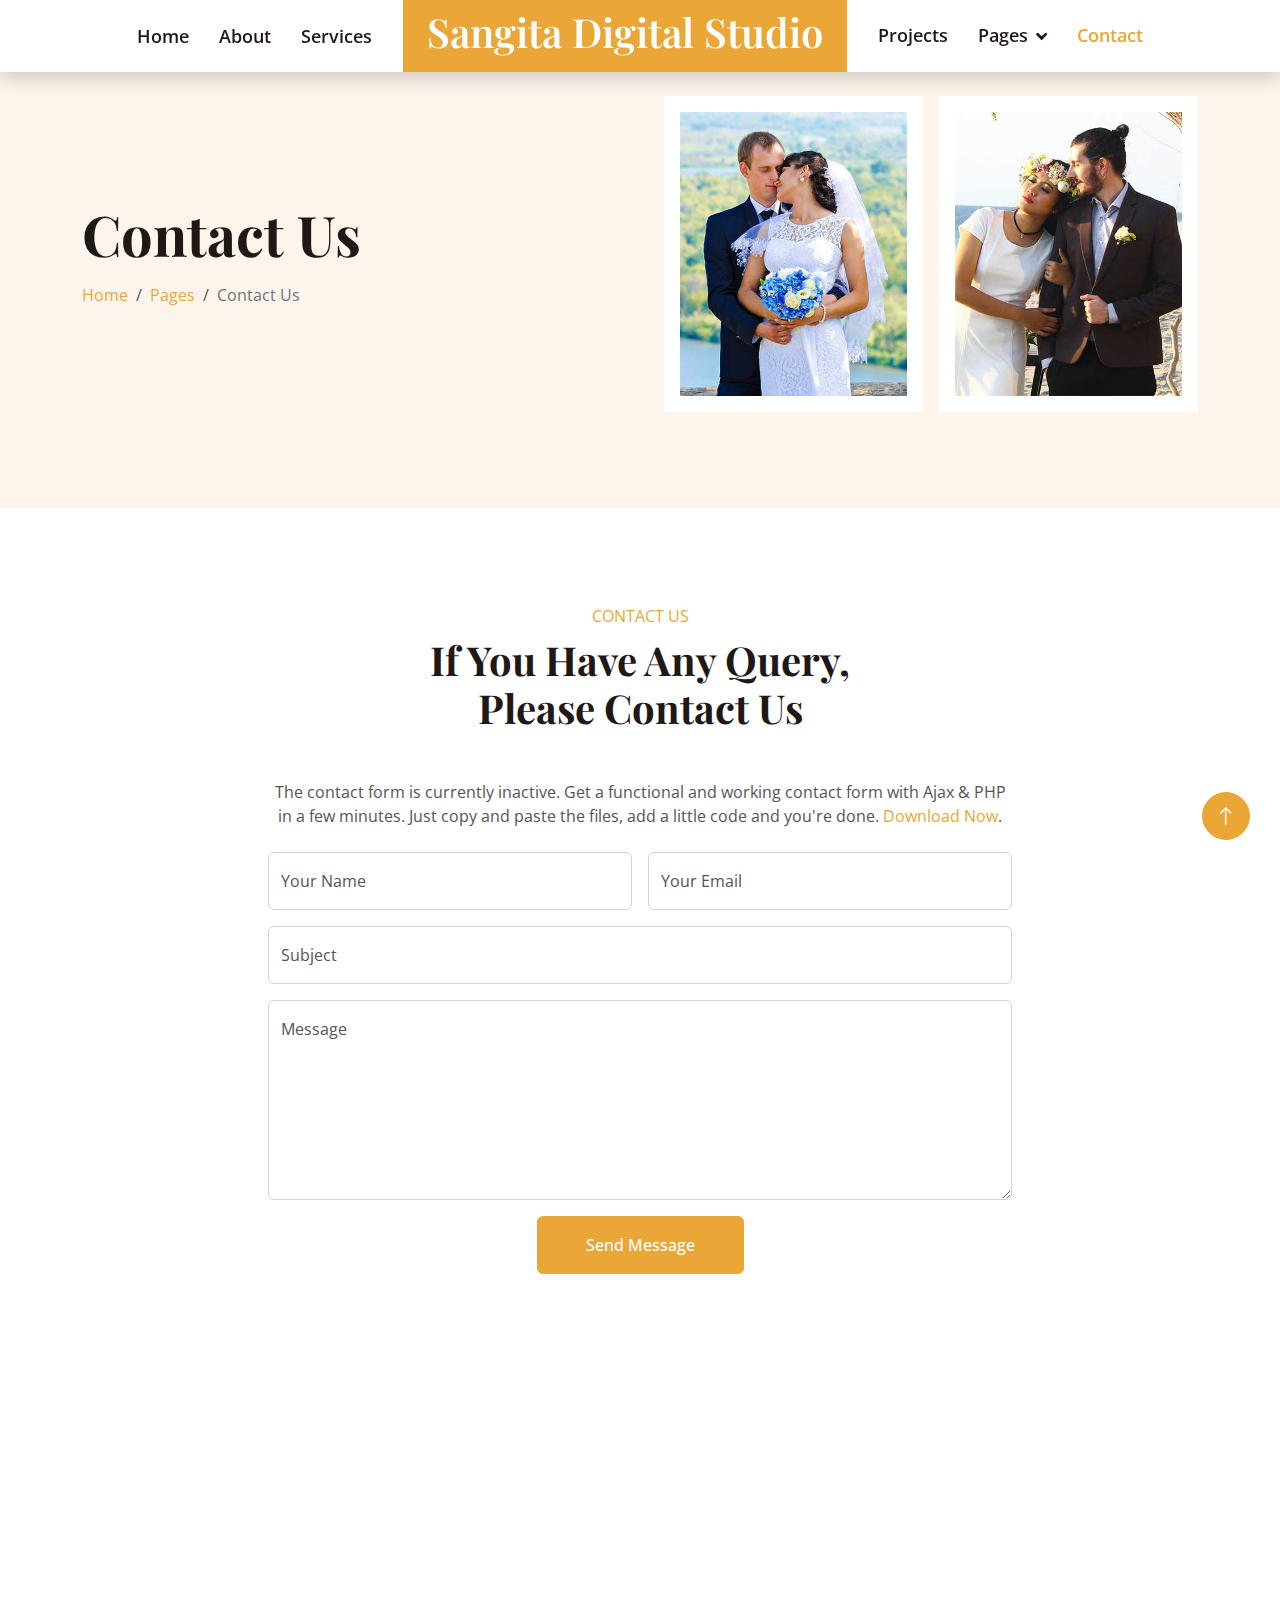
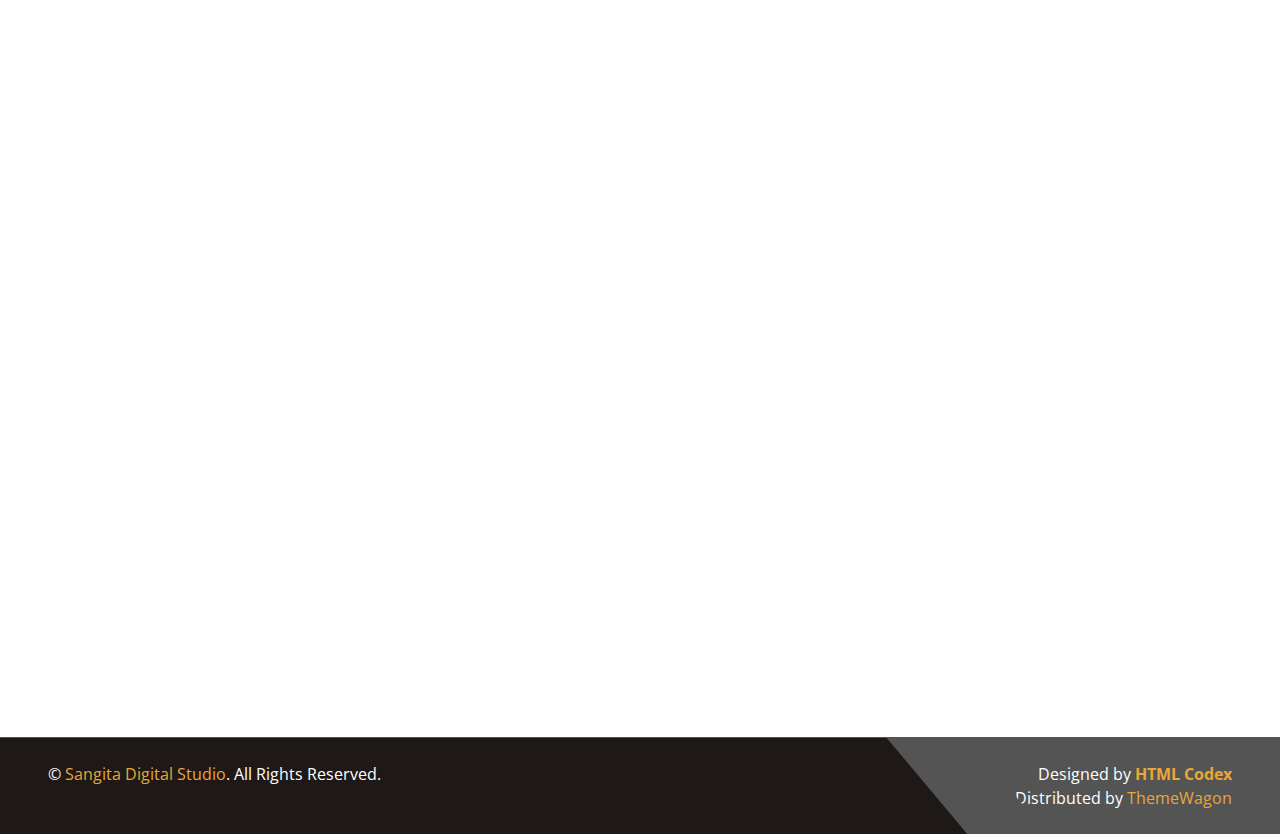
==== contact.html @ 9ca1c764 "Initial Commit" ====
<!DOCTYPE html>
<html lang="en">

<head>
    <meta charset="utf-8">
    <title>Sangita Digital Studio</title>
    <meta content="width=device-width, initial-scale=1.0" name="viewport">
    <meta content="" name="keywords">
    <meta content="" name="description">

    <!-- Favicon -->
    <link href="img/favicon.ico" rel="icon">

    <!-- Google Web Fonts -->
    <link rel="preconnect" href="https://fonts.googleapis.com">
    <link rel="preconnect" href="https://fonts.gstatic.com" crossorigin>
    <link href="https://fonts.googleapis.com/css2?family=Open+Sans:wght@400;500;600&family=Playfair+Display:wght@500;600;700&display=swap" rel="stylesheet"> 

    <!-- Icon Font Stylesheet -->
    <link href="https://cdnjs.cloudflare.com/ajax/libs/font-awesome/5.10.0/css/all.min.css" rel="stylesheet">
    <link href="https://cdn.jsdelivr.net/npm/bootstrap-icons@1.4.1/font/bootstrap-icons.css" rel="stylesheet">

    <!-- Libraries Stylesheet -->
    <link href="lib/animate/animate.min.css" rel="stylesheet">
    <link href="lib/owlcarousel/assets/owl.carousel.min.css" rel="stylesheet">
    <link href="lib/lightbox/css/lightbox.min.css" rel="stylesheet">

    <!-- Customized Bootstrap Stylesheet -->
    <link href="css/bootstrap.min.css" rel="stylesheet">

    <!-- Template Stylesheet -->
    <link href="css/style.css" rel="stylesheet">
</head>

<body>
    <!-- Spinner Start -->
    <div id="spinner" class="show bg-white position-fixed translate-middle w-100 vh-100 top-50 start-50 d-flex align-items-center justify-content-center">
        <div class="spinner-grow text-primary" role="status"></div>
    </div>
    <!-- Spinner End -->


    <!-- Navbar Start -->
    <nav class="navbar navbar-expand-lg bg-white navbar-light fixed-top shadow py-lg-0 px-4 px-lg-5 wow fadeIn" data-wow-delay="0.1s">
        <a href="index.html" class="navbar-brand d-block d-lg-none">
            <h1 class="text-primary">Sangita Digital Studio</h1>
        </a>
        <button type="button" class="navbar-toggler" data-bs-toggle="collapse" data-bs-target="#navbarCollapse">
            <span class="navbar-toggler-icon"></span>
        </button>
        <div class="collapse navbar-collapse justify-content-between py-4 py-lg-0" id="navbarCollapse">
            <div class="navbar-nav ms-auto py-0">
                <a href="index.html" class="nav-item nav-link">Home</a>
                <a href="about.html" class="nav-item nav-link">About</a>
                <a href="service.html" class="nav-item nav-link">Services</a>
            </div>
            <a href="index.html" class="navbar-brand bg-primary py-2 px-4 mx-3 d-none d-lg-block">
                <h1 class="text-white">Sangita Digital Studio</h1>
            </a>
            <div class="navbar-nav me-auto py-0">
                <a href="project.html" class="nav-item nav-link">Projects</a>
                <div class="nav-item dropdown">
                    <a href="#" class="nav-link dropdown-toggle" data-bs-toggle="dropdown">Pages</a>
                    <div class="dropdown-menu rounded-0 shadow-sm border-0 m-0">
                        <a href="feature.html" class="dropdown-item">Features</a>
                        <a href="team.html" class="dropdown-item">Our Team</a>
                        <a href="testimonial.html" class="dropdown-item">Testimonial</a>
                        <a href="404.html" class="dropdown-item">404 Page</a>
                    </div>
                </div>
                <a href="contact.html" class="nav-item nav-link active">Contact</a>
            </div>
        </div>
    </nav>
    <!-- Navbar End -->


    <!-- Header Start -->
    <div class="container-fluid hero-header bg-light py-5 mb-5">
        <div class="container py-5">
            <div class="row g-5 align-items-center">
                <div class="col-lg-6">
                    <h1 class="display-4 mb-3 animated slideInDown">Contact Us</h1>
                    <nav aria-label="breadcrumb animated slideInDown">
                        <ol class="breadcrumb mb-0">
                            <li class="breadcrumb-item"><a href="index.html">Home</a></li>
                            <li class="breadcrumb-item"><a href="#">Pages</a></li>
                            <li class="breadcrumb-item active" aria-current="page">Contact Us</li>
                        </ol>
                    </nav>
                </div>
                <div class="col-lg-6 animated fadeIn">
                    <div class="row g-3">
                        <div class="col-6 text-end">
                            <img class="img-fluid bg-white p-3 w-100" src="img/hero-1.jpg" alt="">
                        </div>
                        <div class="col-6">
                            <img class="img-fluid bg-white p-3 w-100" src="img/hero-2.jpg" alt="">
                        </div>
                    </div>
                </div>
            </div>
        </div>
    </div>
    <!-- Header End -->


    <!-- Contact Start -->
    <div class="container-xxl py-5">
        <div class="container">
            <div class="text-center mx-auto wow fadeInUp" data-wow-delay="0.1s" style="max-width: 500px;">
                <p class="text-primary text-uppercase mb-2">Contact Us</p>
                <h1 class="display-6 mb-5">If You Have Any Query, Please Contact Us</h1>
            </div>
            <div class="row g-0 justify-content-center">
                <div class="col-lg-8 wow fadeInUp" data-wow-delay="0.1s">
                    <p class="text-center mb-4">The contact form is currently inactive. Get a functional and working contact form with Ajax & PHP in a few minutes. Just copy and paste the files, add a little code and you're done. <a href="https://htmlcodex.com/contact-form">Download Now</a>.</p>
                    <form>
                        <div class="row g-3">
                            <div class="col-md-6">
                                <div class="form-floating">
                                    <input type="text" class="form-control" id="name" placeholder="Your Name">
                                    <label for="name">Your Name</label>
                                </div>
                            </div>
                            <div class="col-md-6">
                                <div class="form-floating">
                                    <input type="email" class="form-control" id="email" placeholder="Your Email">
                                    <label for="email">Your Email</label>
                                </div>
                            </div>
                            <div class="col-12">
                                <div class="form-floating">
                                    <input type="text" class="form-control" id="subject" placeholder="Subject">
                                    <label for="subject">Subject</label>
                                </div>
                            </div>
                            <div class="col-12">
                                <div class="form-floating">
                                    <textarea class="form-control" placeholder="Leave a message here" id="message" style="height: 200px"></textarea>
                                    <label for="message">Message</label>
                                </div>
                            </div>
                            <div class="col-12 text-center">
                                <button class="btn btn-primary py-3 px-5" type="submit">Send Message</button>
                            </div>
                        </div>
                    </form>
                </div>
            </div>
        </div>
    </div>
    <!-- Contact End -->


    <!-- Google Map Start -->
    <div class="container-xxl py-5 px-0 wow fadeInUp" data-wow-delay="0.1s">
        <!-- <iframe class="w-100 mb-n2" style="height: 450px;"
            src="https://www.google.com/maps/embed?pb=!1m18!1m12!1m3!1d3001156.4288297426!2d-78.01371936852176!3d42.72876761954724!2m3!1f0!2f0!3f0!3m2!1i1024!2i768!4f13.1!3m3!1m2!1s0x4ccc4bf0f123a5a9%3A0xddcfc6c1de189567!2sNew%20York%2C%20USA!5e0!3m2!1sen!2sbd!4v1603794290143!5m2!1sen!2sbd"
            frameborder="0" allowfullscreen="" aria-hidden="false" tabindex="0"></iframe> -->
        <iframe class="w-100 mb-n2" style="height: 450px;" 
            src="https://www.google.com/maps/embed?pb=!1m18!1m12!1m3!1d3598.1397902783365!2d85.16234907585388!3d25.60027071525597!2m3!1f0!2f0!3f0!3m2!1i1024!2i768!4f13.1!3m3!1m2!1s0x39ed5896970a7b57%3A0xfb50a02e3387fff5!2sSangita%20Digital%20Studio!5e0!3m2!1sen!2sin!4v1703401044693!5m2!1sen!2sin"
            frameborder="0" allowfullscreen="" aria-hidden="false" tabindex="0">
        </iframe>
    </div>
    <!-- Google Map End -->


    <!-- Footer Start -->
    <div class="container-fluid footer position-relative bg-dark text-white-50 mt-5 py-5 px-4 px-lg-5 wow fadeIn" data-wow-delay="0.1s">
        <div class="row g-5 py-5 pb-0">
            <div class="col-lg-6 pe-lg-5">
                <a href="index.html" class="navbar-brand">
                    <h1 class="display-5 text-primary">Sangita Digital Studio</h1>
                </a>
                <p>Capturing moments, creating memories – Sangita Digital Studio, where every image tells a unique story.</p>
                <p><i class="fa fa-map-marker-alt me-2"></i>Munna Chowk, Chitragupta nagar, Kankarbagh, Patna</p>
                <p><i class="fa fa-phone-alt me-2"></i>+91-7277164157</p>
                <p><i class="fa fa-envelope me-2"></i>sangitastudio774@gmail.com</p>
            </div>
            <div class="col-lg-6 ps-lg-5">
                <div class="row g-5">
                    <div class="col-sm-6">
                        <h4 class="text-light mb-4">Quick Links</h4>
                        <a class="btn btn-link" href="">About Us</a>
                        <a class="btn btn-link" href="">Contact Us</a>
                        <a class="btn btn-link" href="">Our Services</a>
                        <a class="btn btn-link" href="">Terms & Condition</a>
                        <a class="btn btn-link" href="">Support</a>
                    </div>
                    <div class="col-sm-6">
                        <h4 class="text-light mb-4">Follow us on</h4>
                        <div class="social-media">
                            <span><a class="btn btn-square btn-outline-primary rounded-circle me-2" href="#"><i class="fab fa-twitter"></i></a></span>
                            <span><span>Twitter</span></span>
                        </div>
                        <div class="social-media">
                            <span><a class="btn btn-square btn-outline-primary rounded-circle me-2" href="#"><i class="fab fa-facebook-f"></i></a></span>
                            <span>Facebook</span>
                        </div>
                        <div class="social-media">
                            <span><a class="btn btn-square btn-outline-primary rounded-circle me-2" href="#"><i class="fab fa-linkedin-in"></i></a></span>
                            <span>Linkedin</span>
                        </div>
                        <div class="social-media">
                            <span>
                                <a class="btn btn-square btn-outline-primary rounded-circle me-2" href="https://www.instagram.com/sangitadigitalstudio/">
                                    <i class="fab fa-instagram"></i>
                                </a>
                            </span>
                            <span>Instagram</span>
                        </div>
                        
                    </div>
                </div>
            </div>
        </div>
    </div>
    <!-- Footer End -->


    <!-- Copyright Start -->
    <div class="container-fluid bg-dark text-white border-top border-secondary px-0">
        <div class="d-flex flex-column flex-md-row justify-content-between">
            <div class="py-4 px-5 text-center text-md-start">
                <p class="mb-0">&copy; <a class="text-primary" href="#">Sangita Digital Studio</a>. All Rights Reserved.</p>
            </div>
            <div class="py-4 px-5 bg-secondary footer-shape position-relative text-center text-md-end">
                <!--/*** This template is free as long as you keep the footer author’s credit link/attribution link/backlink. If you'd like to use the template without the footer author’s credit link/attribution link/backlink, you can purchase the Credit Removal License from "https://htmlcodex.com/credit-removal". Thank you for your support. ***/-->
                <p class="mb-0">Designed by <a class="text-primary fw-bold" href="https://htmlcodex.com">HTML Codex</a></p>  Distributed by <a href="https://themewagon.com" target="_blank" >ThemeWagon</a>
            </div>
        </div>
    </div>
    <!-- Copyright End -->


    <!-- Back to Top -->
    <a href="#" class="btn btn-lg btn-primary btn-lg-square rounded-circle back-to-top"><i class="bi bi-arrow-up"></i></a>


    <!-- JavaScript Libraries -->
    <script src="https://code.jquery.com/jquery-3.4.1.min.js"></script>
    <script src="https://cdn.jsdelivr.net/npm/bootstrap@5.0.0/dist/js/bootstrap.bundle.min.js"></script>
    <script src="lib/wow/wow.min.js"></script>
    <script src="lib/easing/easing.min.js"></script>
    <script src="lib/waypoints/waypoints.min.js"></script>
    <script src="lib/counterup/counterup.min.js"></script>
    <script src="lib/owlcarousel/owl.carousel.min.js"></script>
    <script src="lib/lightbox/js/lightbox.min.js"></script>

    <!-- Template Javascript -->
    <script src="js/main.js"></script>
</body>

</html>
---- css/style.css ----
/********** Template CSS **********/
:root {
    --primary: #EAA636;
    --secondary: #545454;
    --light: #FDF5EB;
    --dark: #1E1916;
}

.back-to-top {
    position: fixed;
    display: none;
    right: 30px;
    bottom: 60px;
    z-index: 99;
}


/*** Spinner ***/
#spinner {
    opacity: 0;
    visibility: hidden;
    transition: opacity .5s ease-out, visibility 0s linear .5s;
    z-index: 99999;
}

#spinner.show {
    transition: opacity .5s ease-out, visibility 0s linear 0s;
    visibility: visible;
    opacity: 1;
}


/*** Button ***/
.btn {
    font-weight: 500;
    transition: .5s;
}

.btn.btn-primary {
    color: #FFFFFF;
}

.btn-square {
    width: 38px;
    height: 38px;
}

.btn-sm-square {
    width: 32px;
    height: 32px;
}

.btn-lg-square {
    width: 48px;
    height: 48px;
}

.btn-square,
.btn-sm-square,
.btn-lg-square {
    padding: 0;
    display: flex;
    align-items: center;
    justify-content: center;
    font-weight: normal;
}


/*** Navbar ***/
.navbar.fixed-top {
    display: flex;
    /* transition: .5s; */
}

.navbar .navbar-nav .nav-link {
    padding: 20px 15px;
    color: var(--dark);
    font-size: 18px;
    font-weight: 600;
    outline: none;
}

.navbar .navbar-nav .nav-link:hover,
.navbar .navbar-nav .nav-link.active {
    color: var(--primary);
}

@media (max-width: 991.98px) {
    .navbar .navbar-nav .nav-link  {
        padding: 10px 0;
    }
}

.navbar .dropdown-toggle::after {
    border: none;
    content: "\f107";
    font-family: "Font Awesome 5 Free";
    font-weight: 900;
    vertical-align: middle;
    margin-left: 8px;
}

@media (min-width: 992px) {
    .navbar .nav-item .dropdown-menu {
        display: block;
        border: none;
        margin-top: 0;
        top: 150%;
        right: 15px;
        opacity: 0;
        visibility: hidden;
        transition: .5s;
    }

    .navbar .nav-item:hover .dropdown-menu {
        top: 100%;
        visibility: visible;
        transition: .5s;
        opacity: 1;
    }
}


/*** Header ***/
.btn-play {
    position: relative;
    display: block;
    box-sizing: content-box;
    width: 16px;
    height: 26px;
    border-radius: 100%;
    border: none;
    outline: none !important;
    padding: 18px 20px 20px 28px;
    background: var(--primary);
}

.btn-play:before {
    content: "";
    position: absolute;
    z-index: 0;
    left: 50%;
    top: 50%;
    transform: translateX(-50%) translateY(-50%);
    display: block;
    width: 60px;
    height: 60px;
    background: var(--primary);
    border-radius: 100%;
    animation: pulse-border 1500ms ease-out infinite;
}

.btn-play:after {
    content: "";
    position: absolute;
    z-index: 1;
    left: 50%;
    top: 50%;
    transform: translateX(-50%) translateY(-50%);
    display: block;
    width: 60px;
    height: 60px;
    background: var(--primary);
    border-radius: 100%;
    transition: all 200ms;
}

.btn-play span {
    display: block;
    position: relative;
    z-index: 3;
    width: 0;
    height: 0;
    left: -1px;
    border-left: 16px solid #FFFFFF;
    border-top: 11px solid transparent;
    border-bottom: 11px solid transparent;
}

@keyframes pulse-border {
    0% {
        transform: translateX(-50%) translateY(-50%) translateZ(0) scale(1);
        opacity: 1;
    }

    100% {
        transform: translateX(-50%) translateY(-50%) translateZ(0) scale(2);
        opacity: 0;
    }
}

.modal-video .modal-dialog {
    position: relative;
    max-width: 800px;
    margin: 60px auto 0 auto;
}

.modal-video .modal-body {
    position: relative;
    padding: 0px;
}

.modal-video .close {
    position: absolute;
    width: 30px;
    height: 30px;
    right: 0px;
    top: -30px;
    z-index: 999;
    font-size: 30px;
    font-weight: normal;
    color: #FFFFFF;
    background: #000000;
    opacity: 1;
}

.hero-header .breadcrumb-item+.breadcrumb-item::before {
    color: var(--secondary);
}

.brand-name {
    display: block;
    font-size: 2rem;
    font-family: "Playfair Display",serif;
}

@media (min-width: 576px) {
    .brand-name {
        display: inline;
    }
}

@media (min-width: 576px) and (max-width: 991.98px) {
    
}

@media (min-width: 992px) and (max-width: 1200px) {
    .brand-name {
        display: block;
    }
}


/*** Facts ***/
.fact-item {
    transition: .3s;
}

.fact-item:hover {
    margin-top: -10px;
    background: #FFFFFF !important;
    box-shadow: 0 0 45px rgba(0, 0, 0, .07);
}


/*** About ***/
.img-twice::before {
    position: absolute;
    content: "";
    width: 60%;
    height: 80%;
    top: 10%;
    left: 20%;
    border: 1rem solid var(--light);
    z-index: -1;
}


/*** Service ***/
.service-item,
.service-item * {
    transition: .3s;
}

.service-item:hover {
    margin-top: -10px;
    background: var(--primary) !important;
}

.service-item:hover * {
    color: var(--light);
}

.service-item .service-overlay {
    position: absolute;
    width: 100%;
    height: 100%;
    top: 0;
    left: 0;
    display: flex;
    align-items: center;
    justify-content: center;
    background: rgba(0, 0, 0, .5);
    overflow: hidden;
    opacity: 0;
    transition: .5s;
}

.service-item:hover .service-overlay {
    opacity: 1;
}


/*** Project ***/
.project-item {
    position: relative;
}

.project-item .project-title {
    position: absolute;
    top: auto;
    right: 1rem;
    bottom: 1rem;
    left: 1rem;
    padding: 1rem;
    text-align: center;
    background: #FFFFFF;
    transition: .5s;
}

.project-item:hover .project-title {
    color: #FFFFFF;
    background: var(--primary);
}


/*** Team ***/
/* .team-img::after {
    position: absolute;
    content: "";
    width: 0;
    height: 0;
    bottom: 0px;
    left: 50%;
    transform: translateX(-50%);
    border: 30px solid;
    border-color: transparent transparent #FFFFFF transparent;      
}

@media (min-width: 576px) {
    .flex-sm-row .team-img::after,
    .flex-lg-row-reverse .team-img::after {
        top: 50%;
        right: 0;
        bottom: auto;
        left: auto;
        transform: translateY(-50%);
        border-color: transparent #FFFFFF transparent transparent;
    }
}

@media (min-width: 576px) and (max-width: 991.98px) {
    .flex-sm-row-reverse .team-img::after {
        top: 50%;
        right: auto;
        bottom: auto;
        left: 0;
        transform: translateY(-50%);
        border-color: transparent transparent transparent #FFFFFF;
    }
}

@media (min-width: 992px) {
    .flex-lg-row-reverse .team-img::after,
    .flex-sm-row-reverse .team-img::after {
        top: 50%;
        right: auto;
        bottom: auto;
        left: 0;
        transform: translateY(-50%);
        border-color: transparent transparent transparent #FFFFFF;
    }

    .flex-sm-row-reverse.flex-lg-row .team-img::after {
        top: 50%;
        right: 0;
        bottom: auto;
        left: auto;
        transform: translateY(-50%);
        border-color: transparent #FFFFFF transparent transparent;
    }
} */


/*** Testimonial ***/
.testimonial-carousel .owl-item .testimonial-item img {
    width: 60px;
    height: 60px;
}

.testimonial-carousel .owl-item .testimonial-item,
.testimonial-carousel .owl-item .testimonial-item * {
    transition: .5s;
}

.testimonial-carousel .owl-item.center .testimonial-item {
    background: var(--primary) !important;
}

.testimonial-carousel .owl-item.center .testimonial-item * {
    color: #FFFFFF !important;
}

.testimonial-carousel .owl-nav {
    margin-top: 30px;
    display: flex;
    justify-content: center;
}

.testimonial-carousel .owl-nav .owl-prev,
.testimonial-carousel .owl-nav .owl-next {
    margin: 0 12px;
    width: 50px;
    height: 50px;
    display: flex;
    align-items: center;
    justify-content: center;
    border-radius: 50px;
    font-size: 22px;
    color: var(--light);
    background: var(--primary);
    transition: .5s;
}

.testimonial-carousel .owl-nav .owl-prev:hover,
.testimonial-carousel .owl-nav .owl-next:hover {
    color: var(--primary);
    background: var(--dark);
}


/*** Footer ***/
@media (min-width: 992px) {
    .footer::after {
        position: absolute;
        content: "";
        width: 1px;
        height: 100%;
        top: 0;
        left: 50%;
        background: var(--secondary);
    }
}

.footer-shape::before {
    position: absolute;
    content: "";
    width: 80px;
    height: 100%;
    top: 0;
    left: -40px;
    background: var(--secondary);
    transform: skew(40deg);
}

.footer .btn.btn-link {
    display: block;
    margin-bottom: 5px;
    padding: 0;
    text-align: left;
    color: rgba(255, 255, 255, .5);
    font-weight: normal;
    text-transform: capitalize;
    transition: .3s;
}

.footer .btn.btn-link::before {
    position: relative;
    content: "\f105";
    font-family: "Font Awesome 5 Free";
    font-weight: 900;
    color: rgba(255, 255, 255, .5);
    margin-right: 10px;
}

.footer .btn.btn-link:hover {
    color: var(--primary);
    letter-spacing: 1px;
    box-shadow: none;
}

.social-media {
    display: flex;
    align-items: center;
    margin-bottom: 10px;
}


/*** Copyright ***/
.heart:before {
    content: '\2665';
    color: red;
}

/* .heart {
    content: '&#9829';
} */
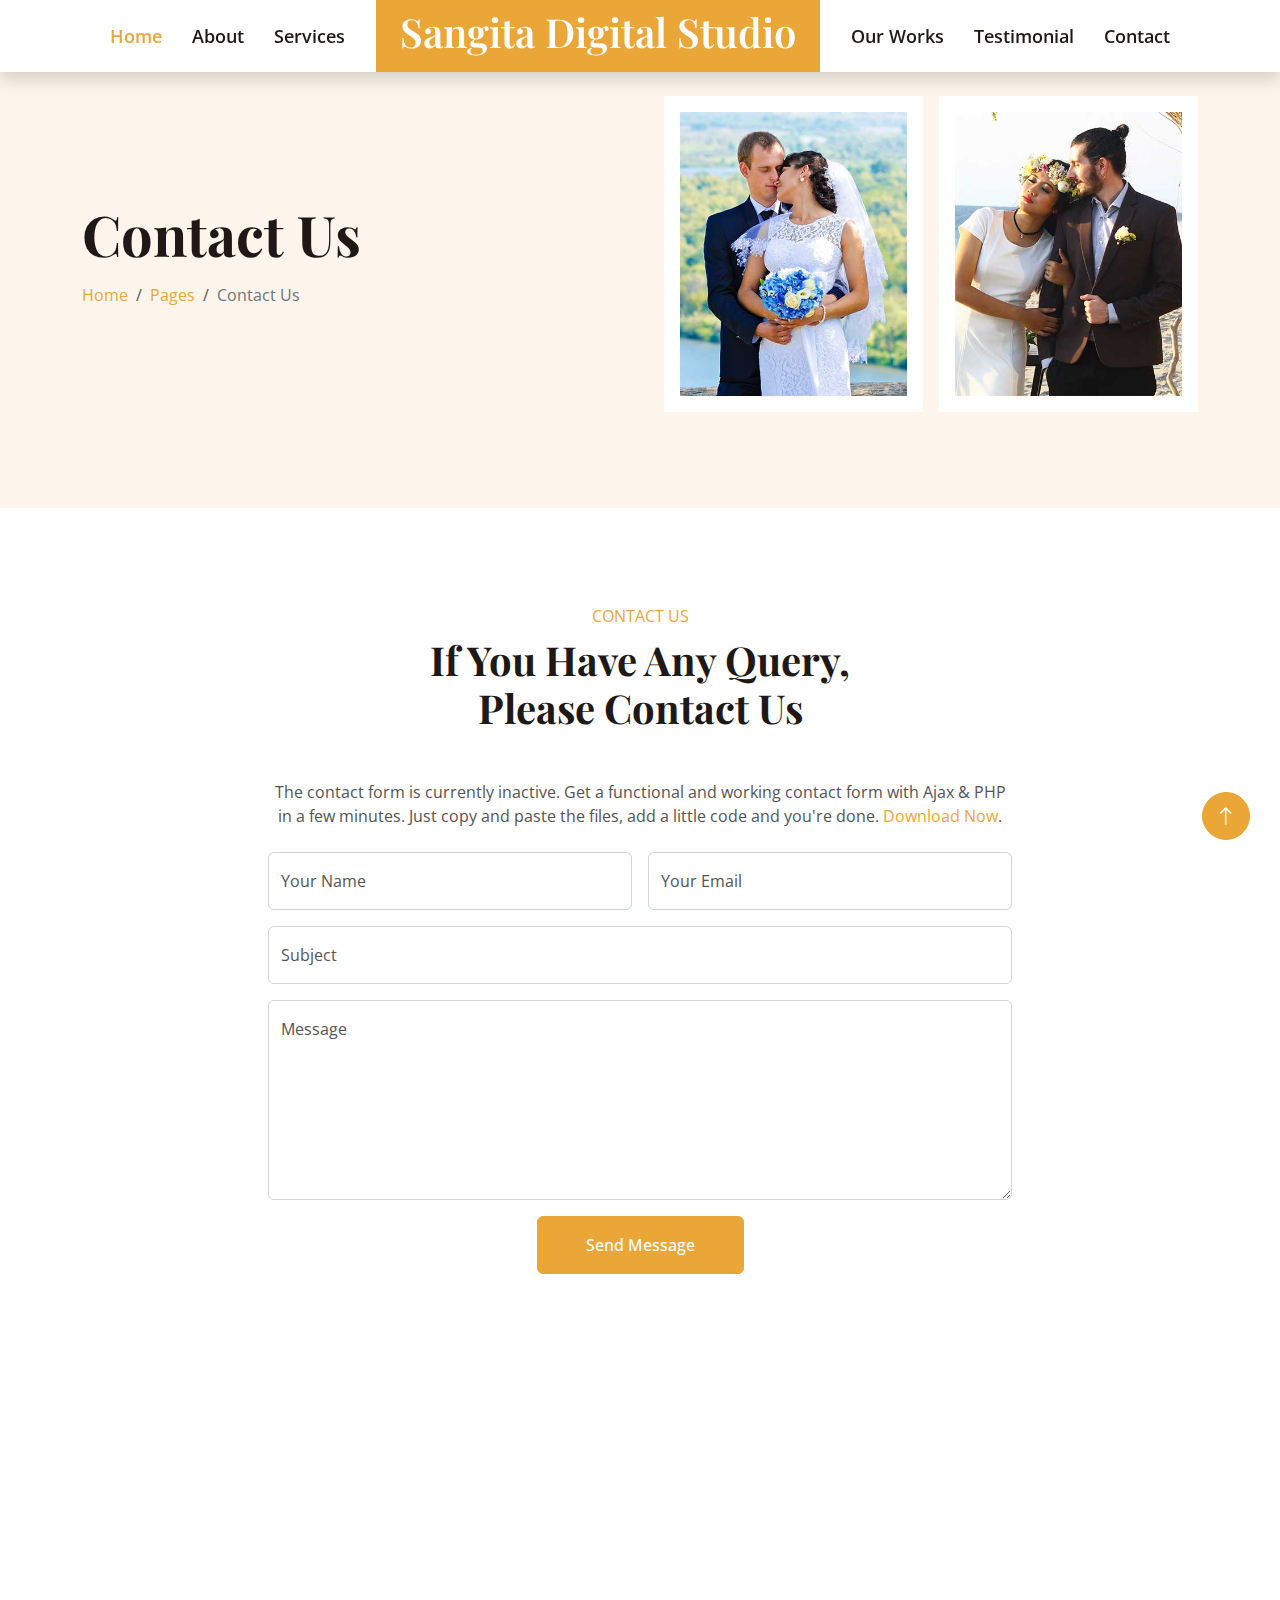
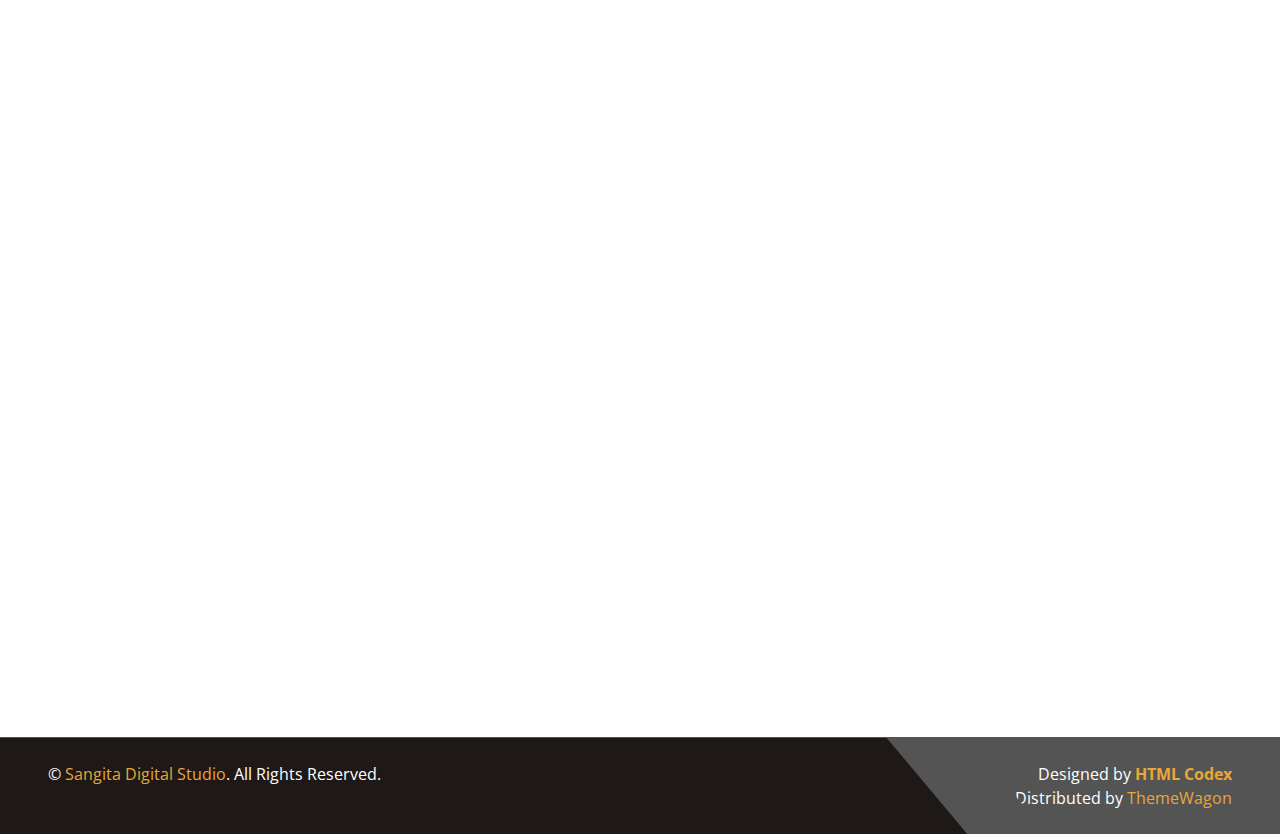
==== commit 1c3477d9: "Update NAV bar for contact page" ====
--- a/contact.html
+++ b/contact.html
@@ -48,27 +48,28 @@
         <button type="button" class="navbar-toggler" data-bs-toggle="collapse" data-bs-target="#navbarCollapse">
             <span class="navbar-toggler-icon"></span>
         </button>
-        <div class="collapse navbar-collapse justify-content-between py-4 py-lg-0" id="navbarCollapse">
+        <div id="navbarCollapse" class="collapse navbar-collapse justify-content-between py-4 py-lg-0">
             <div class="navbar-nav ms-auto py-0">
-                <a href="index.html" class="nav-item nav-link">Home</a>
-                <a href="about.html" class="nav-item nav-link">About</a>
-                <a href="service.html" class="nav-item nav-link">Services</a>
+                <a href="index.html" class="nav-item nav-link active">Home</a>
+                <a href="index.html#about" class="nav-item nav-link">About</a>
+                <a href="index.html#service" class="nav-item nav-link">Services</a>
             </div>
             <a href="index.html" class="navbar-brand bg-primary py-2 px-4 mx-3 d-none d-lg-block">
                 <h1 class="text-white">Sangita Digital Studio</h1>
             </a>
             <div class="navbar-nav me-auto py-0">
-                <a href="project.html" class="nav-item nav-link">Projects</a>
-                <div class="nav-item dropdown">
+                <a href="index.html#works" class="nav-item nav-link">Our Works</a>
+                <a href="index.html#testimonial" class="nav-item nav-link">Testimonial</a>
+                <!-- <div class="nav-item dropdown">
                     <a href="#" class="nav-link dropdown-toggle" data-bs-toggle="dropdown">Pages</a>
                     <div class="dropdown-menu rounded-0 shadow-sm border-0 m-0">
                         <a href="feature.html" class="dropdown-item">Features</a>
                         <a href="team.html" class="dropdown-item">Our Team</a>
-                        <a href="testimonial.html" class="dropdown-item">Testimonial</a>
+                        <a href="#testimonial" class="dropdown-item">Testimonial</a>
                         <a href="404.html" class="dropdown-item">404 Page</a>
                     </div>
-                </div>
-                <a href="contact.html" class="nav-item nav-link active">Contact</a>
+                </div> -->
+                <a href="contact.html" class="nav-item nav-link">Contact</a>
             </div>
         </div>
     </nav>
@@ -182,11 +183,11 @@
                 <div class="row g-5">
                     <div class="col-sm-6">
                         <h4 class="text-light mb-4">Quick Links</h4>
-                        <a class="btn btn-link" href="">About Us</a>
-                        <a class="btn btn-link" href="">Contact Us</a>
-                        <a class="btn btn-link" href="">Our Services</a>
-                        <a class="btn btn-link" href="">Terms & Condition</a>
-                        <a class="btn btn-link" href="">Support</a>
+                        <a class="btn btn-link" href="#about">About Us</a>
+                        <a class="btn btn-link" href="#service">Our Services</a>
+                        <a class="btn btn-link" href="contact.html">Contact Us</a>
+                        <!-- <a class="btn btn-link" href="">Terms & Condition</a>
+                        <a class="btn btn-link" href="">Support</a> -->
                     </div>
                     <div class="col-sm-6">
                         <h4 class="text-light mb-4">Follow us on</h4>
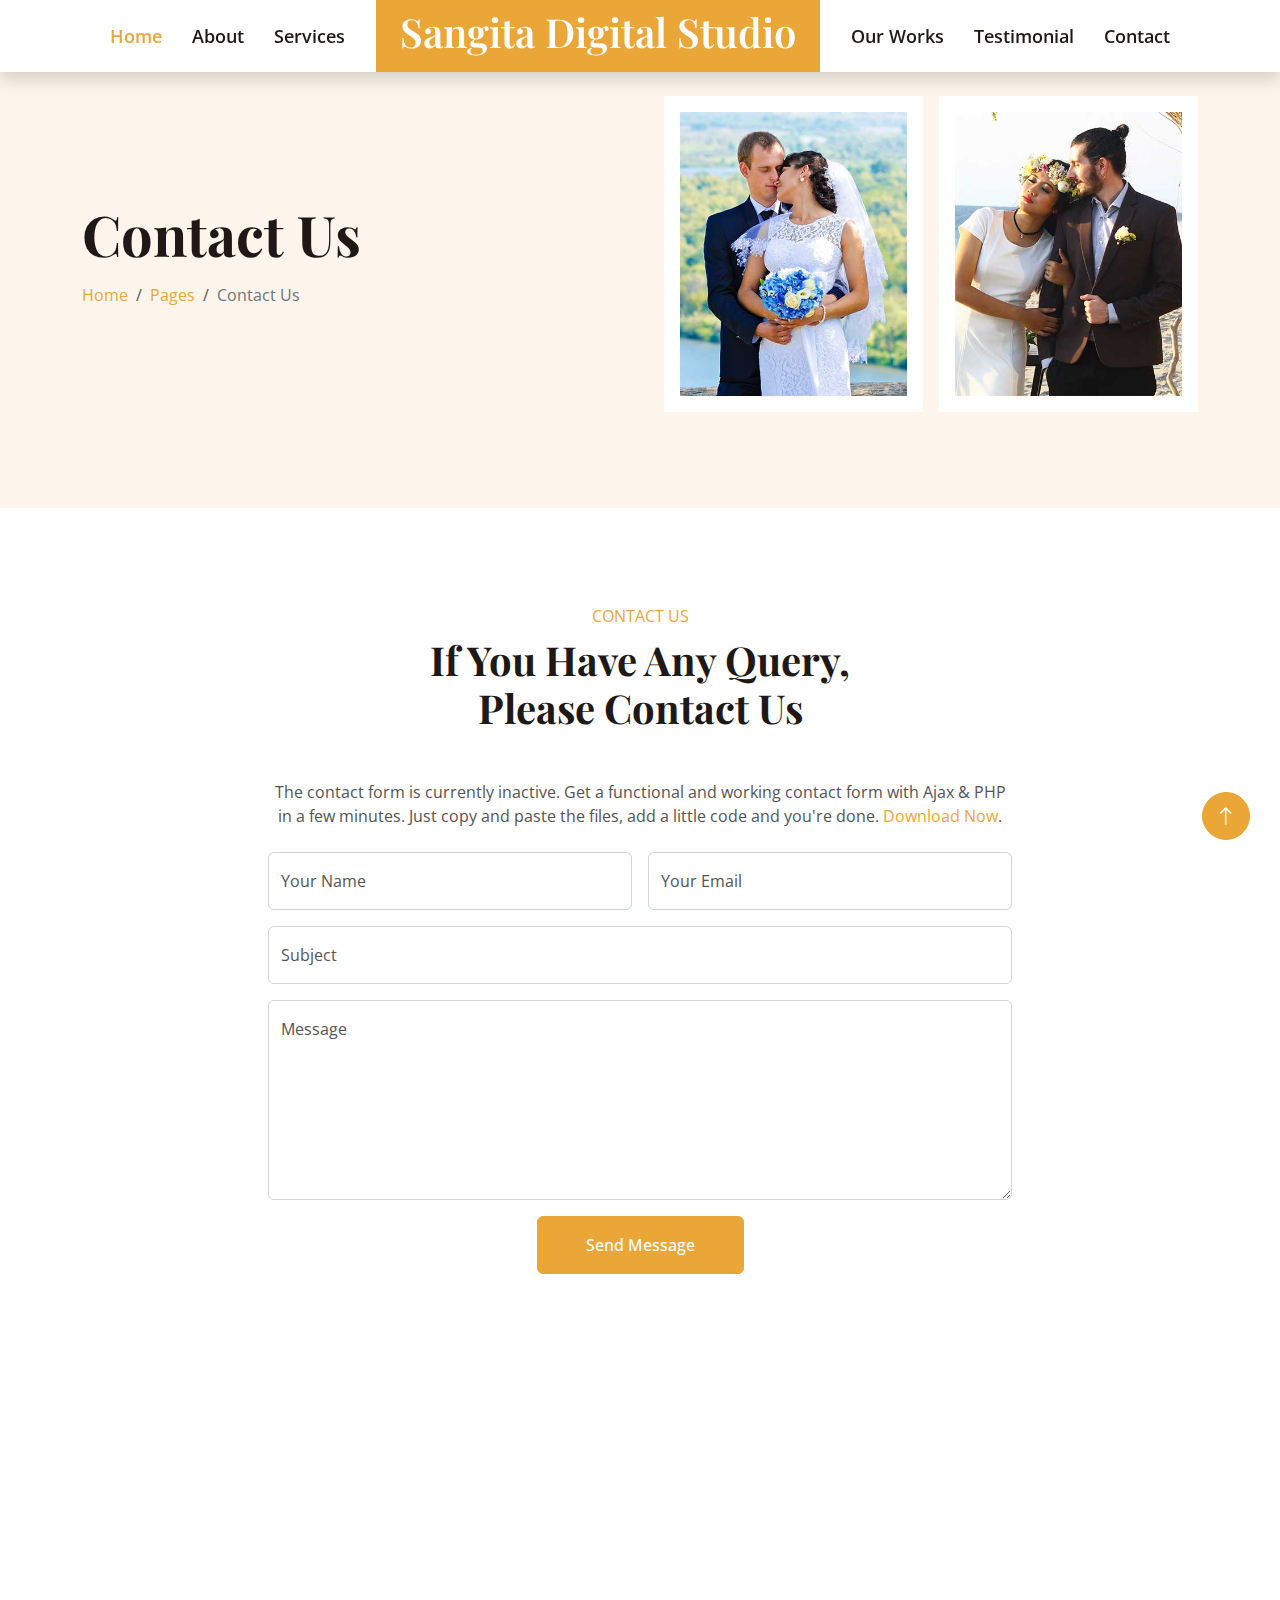
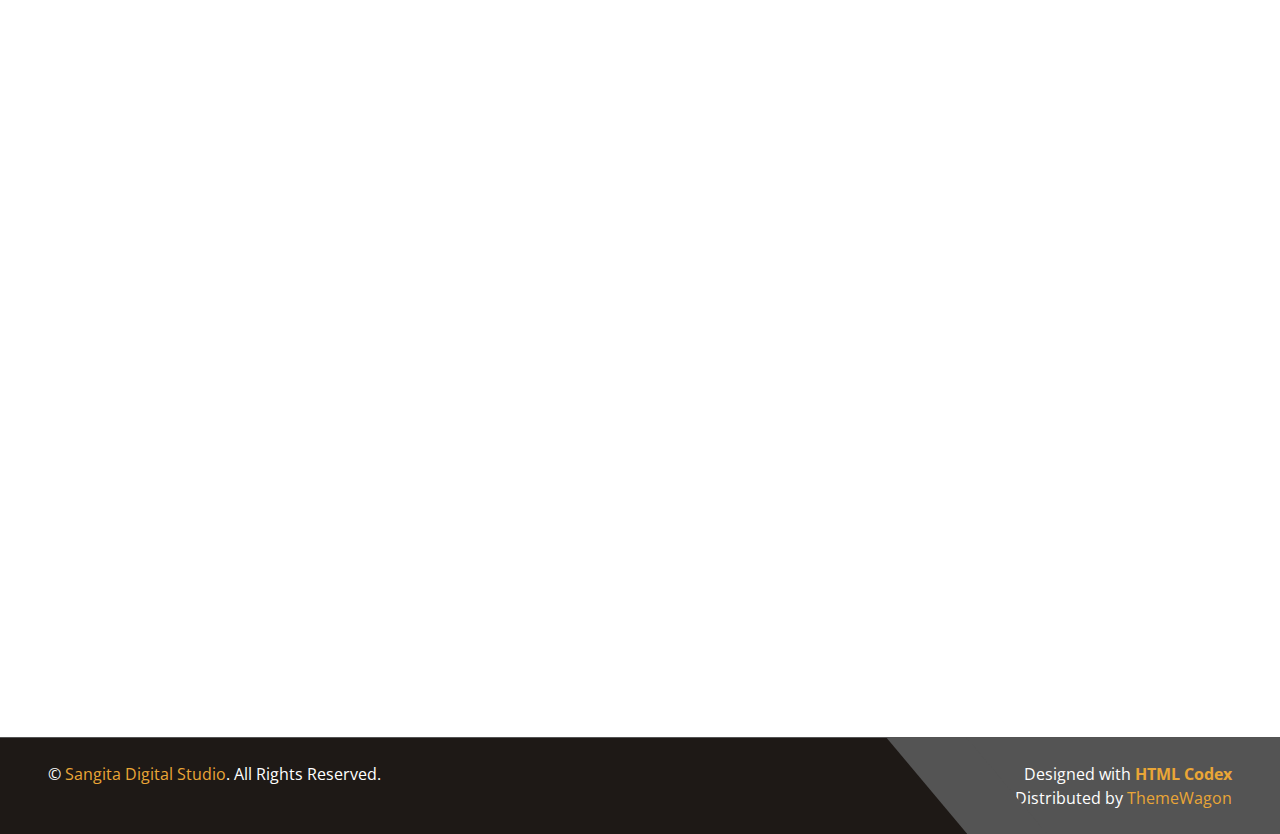
==== commit 8a8ca923: "Footer and Testimonial modified" ====
--- a/contact.html
+++ b/contact.html
@@ -191,17 +191,17 @@
                     </div>
                     <div class="col-sm-6">
                         <h4 class="text-light mb-4">Follow us on</h4>
-                        <div class="social-media">
+                        <!-- <div class="social-media">
                             <span><a class="btn btn-square btn-outline-primary rounded-circle me-2" href="#"><i class="fab fa-twitter"></i></a></span>
                             <span><span>Twitter</span></span>
-                        </div>
+                        </div> -->
                         <div class="social-media">
                             <span><a class="btn btn-square btn-outline-primary rounded-circle me-2" href="#"><i class="fab fa-facebook-f"></i></a></span>
                             <span>Facebook</span>
                         </div>
                         <div class="social-media">
-                            <span><a class="btn btn-square btn-outline-primary rounded-circle me-2" href="#"><i class="fab fa-linkedin-in"></i></a></span>
-                            <span>Linkedin</span>
+                            <span><a class="btn btn-square btn-outline-primary rounded-circle me-2" href="#"><i class="fab fa-youtube"></i></a></span>
+                            <span>Youtube</span>
                         </div>
                         <div class="social-media">
                             <span>
@@ -227,8 +227,7 @@
                 <p class="mb-0">&copy; <a class="text-primary" href="#">Sangita Digital Studio</a>. All Rights Reserved.</p>
             </div>
             <div class="py-4 px-5 bg-secondary footer-shape position-relative text-center text-md-end">
-                <!--/*** This template is free as long as you keep the footer author’s credit link/attribution link/backlink. If you'd like to use the template without the footer author’s credit link/attribution link/backlink, you can purchase the Credit Removal License from "https://htmlcodex.com/credit-removal". Thank you for your support. ***/-->
-                <p class="mb-0">Designed by <a class="text-primary fw-bold" href="https://htmlcodex.com">HTML Codex</a></p>  Distributed by <a href="https://themewagon.com" target="_blank" >ThemeWagon</a>
+                <p class="mb-0">Designed with <a class="text-primary fw-bold" href="https://htmlcodex.com">HTML Codex</a></p>  Distributed by <a href="https://themewagon.com" target="_blank" >ThemeWagon</a>
             </div>
         </div>
     </div>
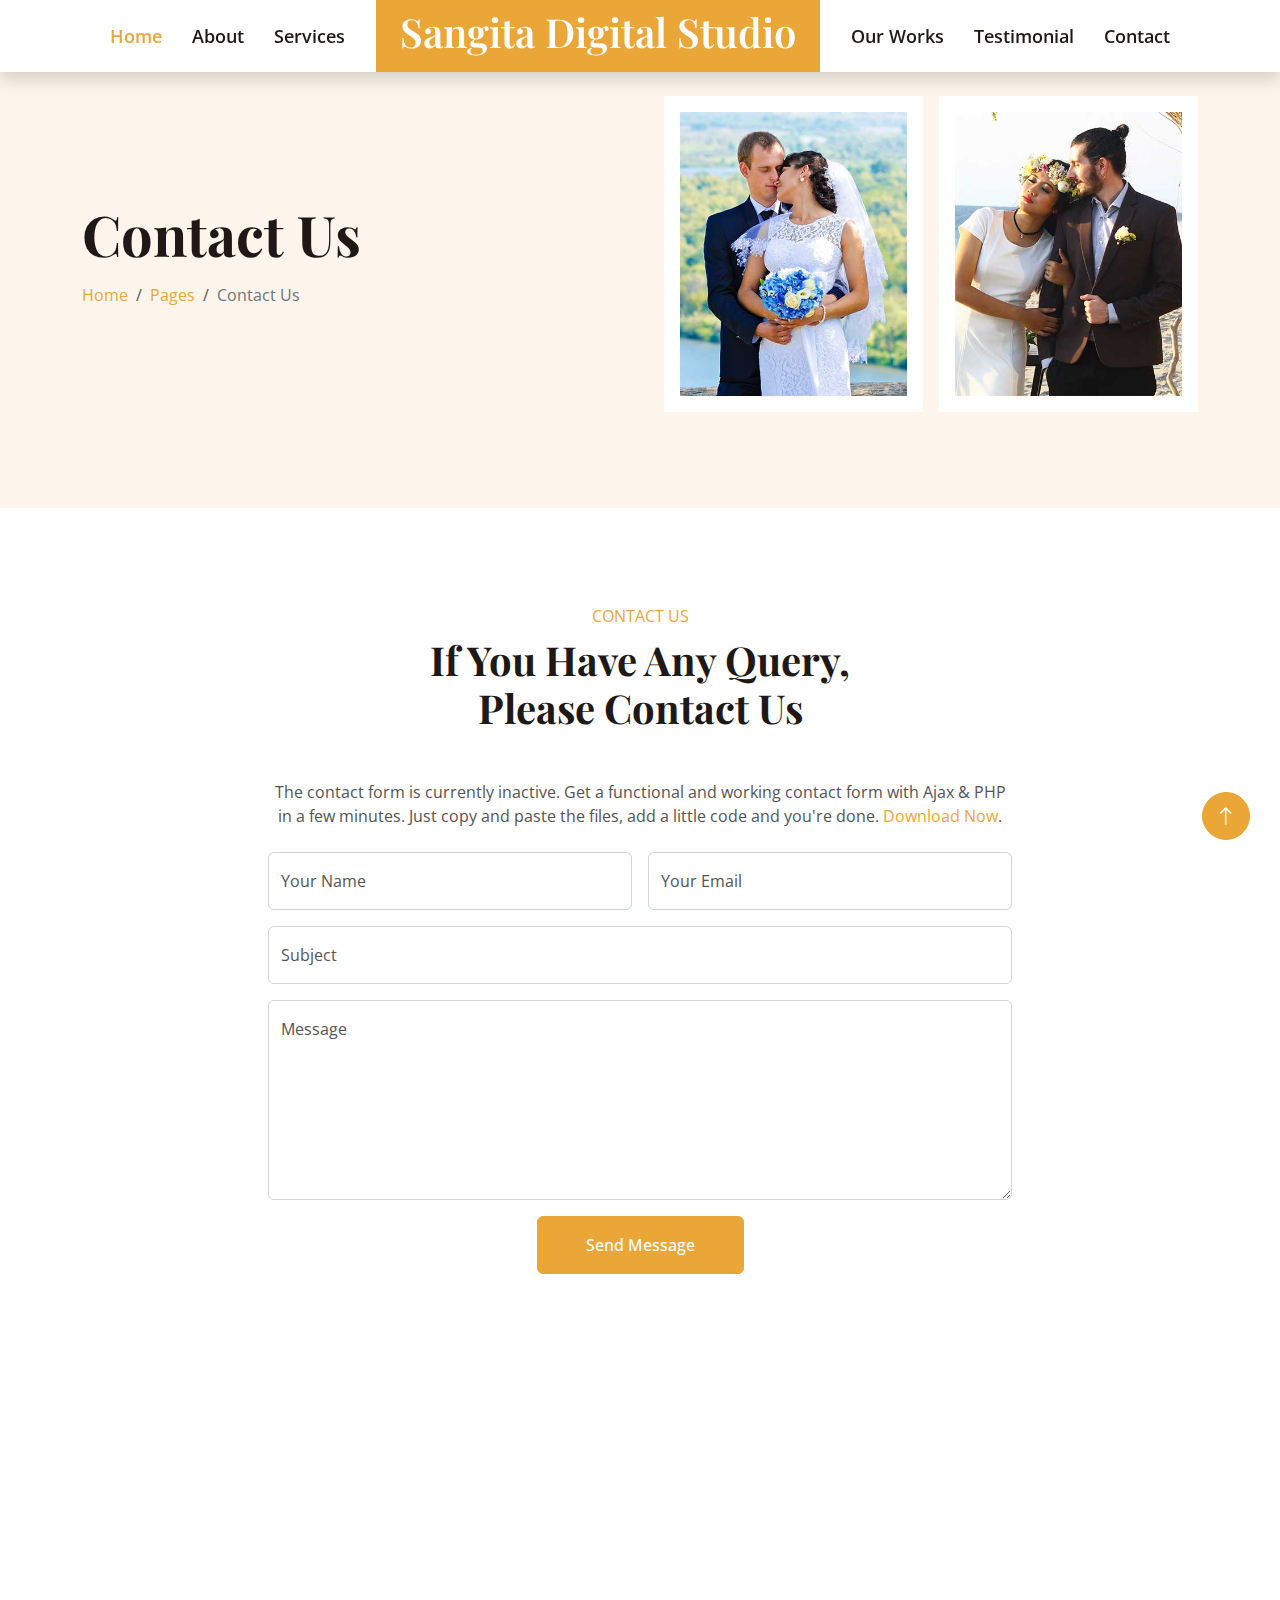
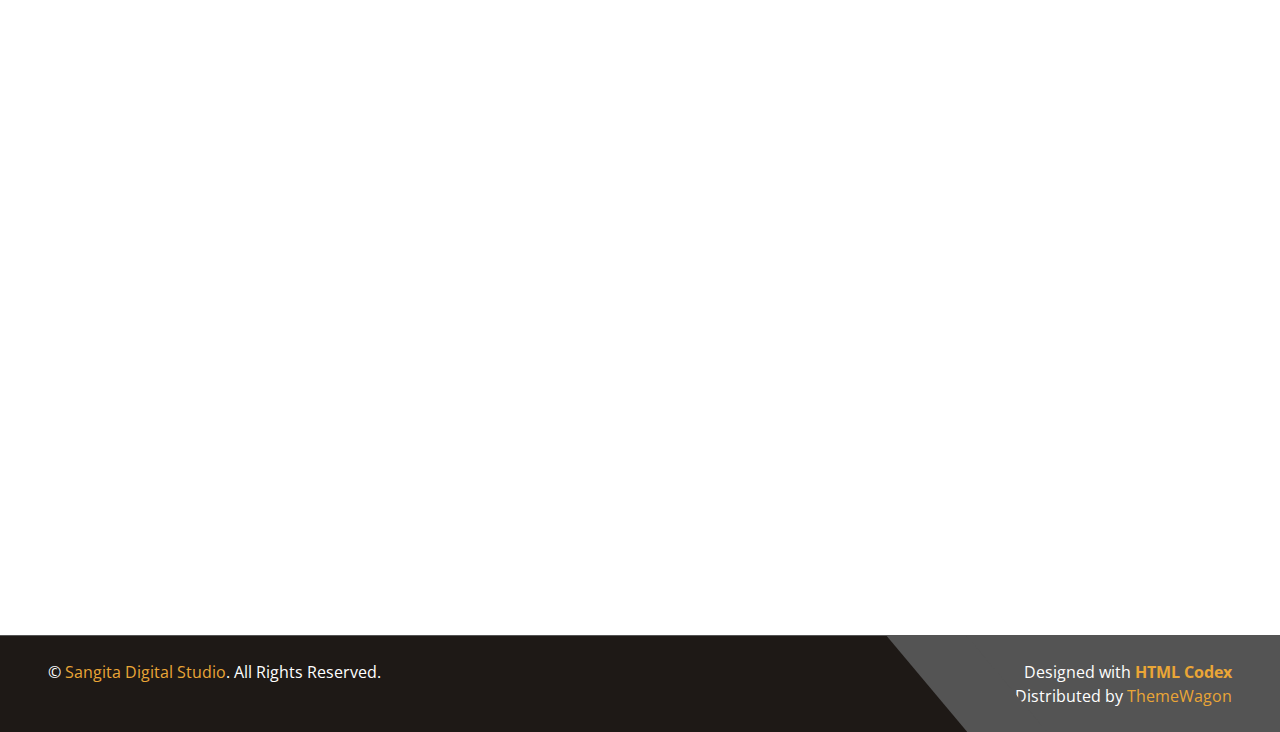
==== commit b79ae66b: "Navbar and Footer modified" ====
--- a/contact.html
+++ b/contact.html
@@ -41,7 +41,7 @@
 
 
     <!-- Navbar Start -->
-    <nav class="navbar navbar-expand-lg bg-white navbar-light fixed-top shadow py-lg-0 px-4 px-lg-5 wow fadeIn" data-wow-delay="0.1s">
+    <nav class="navbar navbar-expand-lg bg-white navbar-light fixed-top shadow py-lg-0 px-4 px-lg-5 fadeIn">
         <a href="index.html" class="navbar-brand d-block d-lg-none">
             <h1 class="text-primary">Sangita Digital Studio</h1>
         </a>
@@ -169,15 +169,19 @@
 
     <!-- Footer Start -->
     <div class="container-fluid footer position-relative bg-dark text-white-50 mt-5 py-5 px-4 px-lg-5 wow fadeIn" data-wow-delay="0.1s">
-        <div class="row g-5 py-5 pb-0">
+        <div class="row g-5 pb-0">
             <div class="col-lg-6 pe-lg-5">
-                <a href="index.html" class="navbar-brand">
+                <a href="index.html">
                     <h1 class="display-5 text-primary">Sangita Digital Studio</h1>
                 </a>
                 <p>Capturing moments, creating memories – Sangita Digital Studio, where every image tells a unique story.</p>
-                <p><i class="fa fa-map-marker-alt me-2"></i>Munna Chowk, Chitragupta nagar, Kankarbagh, Patna</p>
-                <p><i class="fa fa-phone-alt me-2"></i>+91-7277164157</p>
-                <p><i class="fa fa-envelope me-2"></i>sangitastudio774@gmail.com</p>
+                <p class="mb-0"><i class="fa fa-map-marker-alt me-2"></i>Munna Chowk, Chitragupta nagar, Kankarbagh, Patna</p>
+                <p class="mb-0"><i class="fa fa-phone-alt me-2"></i>+91-7277164157</p>
+                <p class="mb-0"><i class="fa fa-envelope me-2"></i>sangitastudio774@gmail.com</p>
+                <p class="mb-0">
+                    <i class="fas fa-globe me-1"></i>
+                    <a href="https://sangitadigitalstudio.in" target="_blank">www.sangitadigitalstudio.in</a>
+                </p>
             </div>
             <div class="col-lg-6 ps-lg-5">
                 <div class="row g-5">
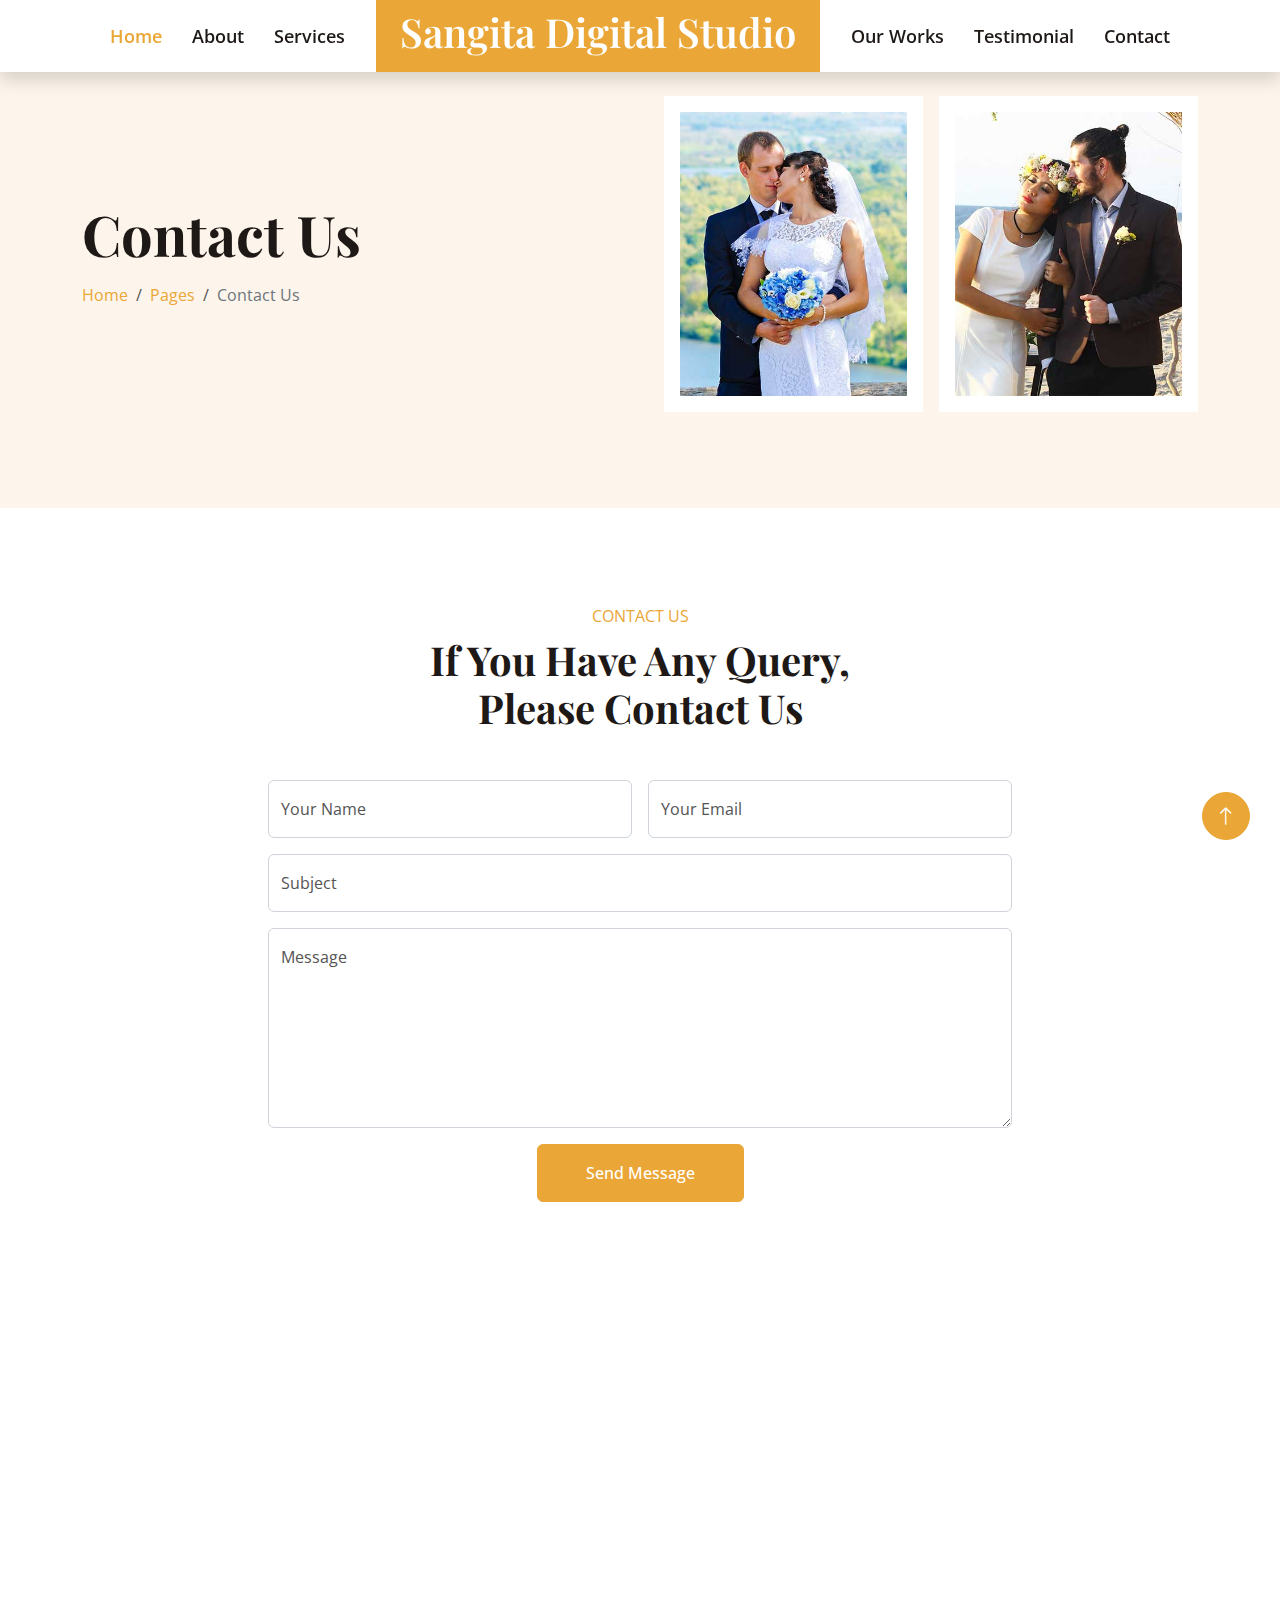
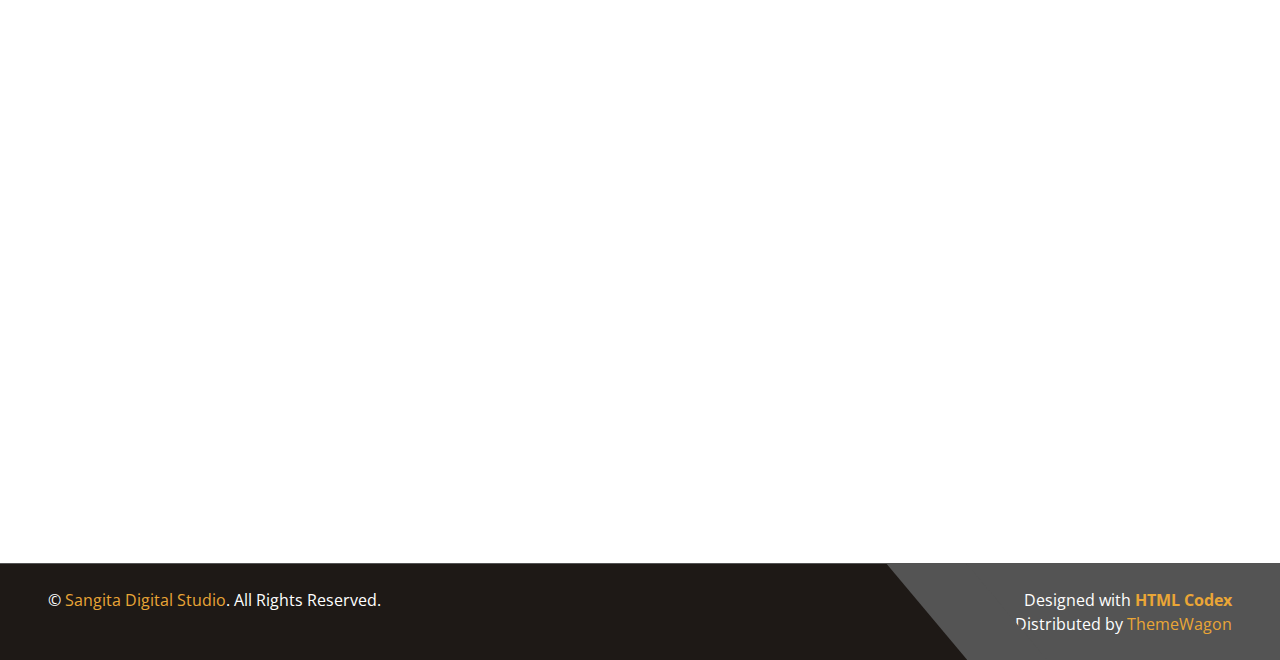
==== commit 10414802: "index header and contact form modified" ====
--- a/contact.html
+++ b/contact.html
@@ -115,8 +115,8 @@
             </div>
             <div class="row g-0 justify-content-center">
                 <div class="col-lg-8 wow fadeInUp" data-wow-delay="0.1s">
-                    <p class="text-center mb-4">The contact form is currently inactive. Get a functional and working contact form with Ajax & PHP in a few minutes. Just copy and paste the files, add a little code and you're done. <a href="https://htmlcodex.com/contact-form">Download Now</a>.</p>
-                    <form>
+                    <!-- <p class="text-center mb-4">The contact form is currently inactive. Get a functional and working contact form with Ajax & PHP in a few minutes. Just copy and paste the files, add a little code and you're done. <a href="https://htmlcodex.com/contact-form">Download Now</a>.</p> -->
+                    <form action="mailto:sangitastudio774@gmail.com" method="post">
                         <div class="row g-3">
                             <div class="col-md-6">
                                 <div class="form-floating">
